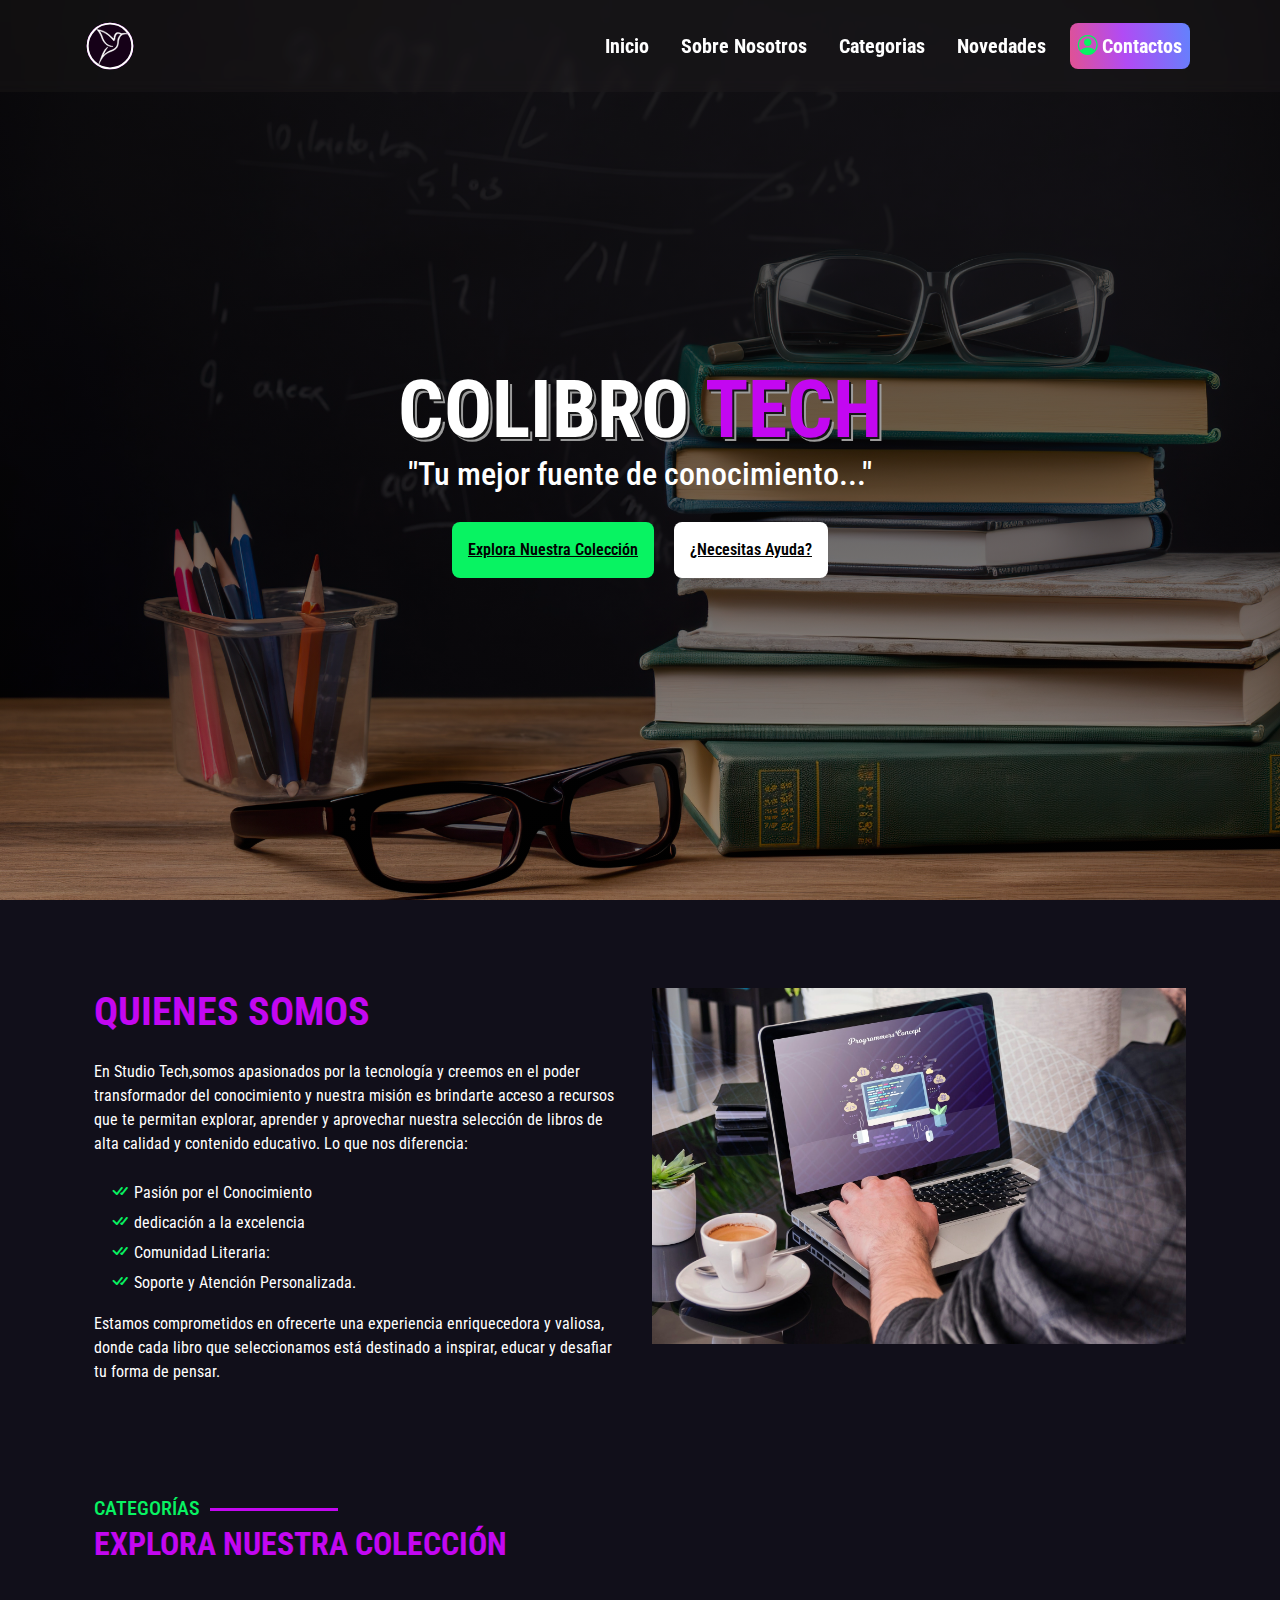
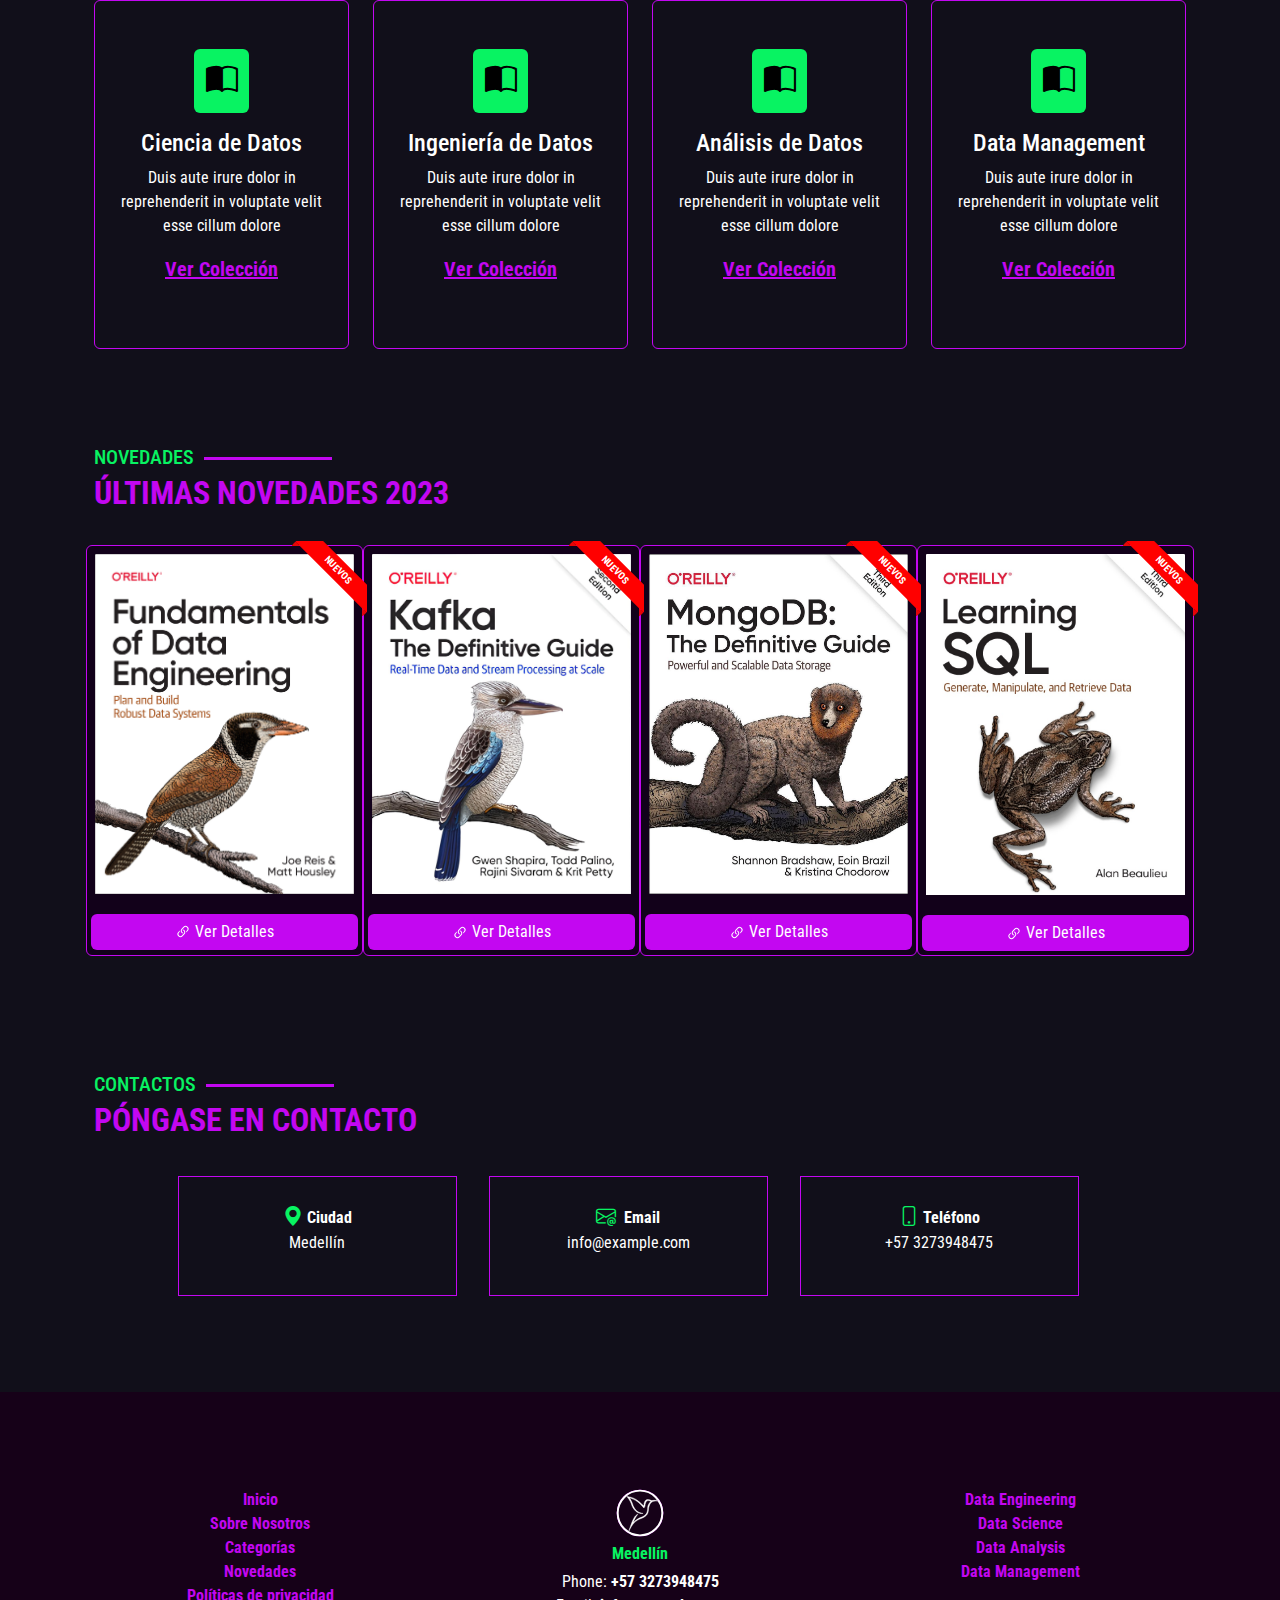
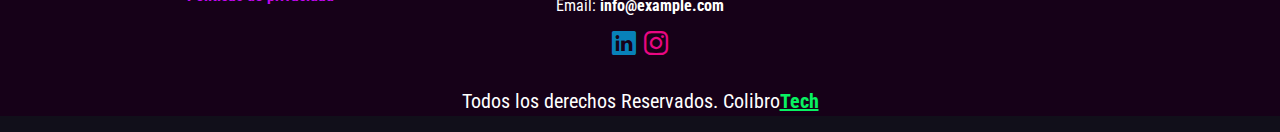
==== index.html @ 542c2529 "subiendo mi proyecto" ====
<!DOCTYPE html>
<html lang="en">
<head>
    <meta charset="UTF-8">
    <meta name="viewport" content="width=device-width, initial-scale=1.0">
    <title>Colibro Tech</title>
    <meta property="og:title" content="Colibro Tech" />
    <meta name="description" content="Venta de libros de ingenieria de datos, analisis de datos, data management,ciencia de datos">
    <meta name="keywords" content=" ingenieria de datos, analisis de datos, data management,ciencia de datos">
    <link rel="icon" href="./images/icon-web.png">
    <link rel="stylesheet" href="./css/bootstrap/bootstrap.min.css">
    <link rel="preconnect" href="https://fonts.googleapis.com">
    <link rel="preconnect" href="https://fonts.gstatic.com" crossorigin>
    <link href="https://fonts.googleapis.com/css2?family=Roboto+Condensed&display=swap" rel="stylesheet">
    <link rel="stylesheet" href="https://cdn.jsdelivr.net/npm/bootstrap-icons@1.11.1/font/bootstrap-icons.css">
    <link rel="stylesheet" href="./css/style.css">
</head>
<body>
    <header class="header">
        <nav class="navbar py-3 navbar-expand-lg fixed-top">
                <div class="container">
                    <a class="navbar-brand" href="index.html">
                        <img class="img-fluid" src="./images/logo-web.svg" alt="logo-web"/>
                    </a>
                    <button class="navbar-toggler" type="button" data-bs-toggle="collapse" data-bs-target="#navbarNav" aria-controls="navbarNav" aria-expanded="false" aria-label="Toggle navigation">
                    <span class="navbar-toggler-icon"></i></span>
                    </button>
                    <div class="collapse navbar-collapse justify-content-end" id="navbarNav">
                        <ul class="navbar-nav">
                            <li class="nav-item">
                                <a href="#home" class="nav-link fw-bold mx-2 fs-5 text-white rounded-3" onclick="closeNavbar()">Inicio</a>
                            </li>
                            <li class="nav-item">
                                <a href="#about" class="nav-link fw-bold mx-2 fs-5 text-white rounded-3" onclick="closeNavbar()">Sobre Nosotros</a>
                            </li>
                            <li class="nav-item">
                                <a href="#category" class="nav-link fw-bold mx-2 fs-5 text-white rounded-3" onclick="closeNavbar()">Categorias</a>
                            </li>
                            <li class="nav-item">
                                <a href="#news" class="nav-link fw-bold mx-2 fs-5 text-white rounded-3" onclick="closeNavbar()">Novedades</a>
                            </li>
                            <li class="nav-item">
                                <a href="#contacts" class="nav-link fw-bold activated mx-2 fs-5 text-white rounded-3" onclick="closeNavbar()"><i class="bi bi-person-circle pe-1"></i>Contactos</a>
                            </li>
                        </ul>
                    </div>
                </div>
            </nav>
    </header>
    <section id="home" class="hero text-white container-fluid d-flex align-items-center flex-column justify-content-center text-center pt-5">
            <div class="studio-tech">
                <h1 class="fw-bold text-uppercase display-1 lh-1">Colibro <span class="text-danger">Tech</span></h1>
                <h2 class="description-text pb-4 lh-1">"Tu mejor fuente de conocimiento..."</h2>
            </div>
            <div class="action-buttons">
                <a href="./collection-books.html" class="link d-inline-block text-black fw-semibold p-3 rounded-3 me-3">Explora Nuestra Colección</a>
                <a href="https://wa.me/3127393740?text=Necesito ayuda" class="link d-inline-block bg-white text-black fw-semibold p-3 rounded-3" target="_blank" rel="noopener noreferrer">¿Necesitas Ayuda?</a>
            </div>
    </section>
    <main class="container p-4">
        <section class="row pt-5 mt-3" id="about">
            <div class="col-12 col-md-12 col-lg-6">
                <div class="content-section2">
                    <h3 class="text-danger fs-1 fw-bold text-uppercase pb-3">quienes somos</h3>
                    <p class="text-white pb-1">
                        En Studio Tech,somos apasionados por la tecnología y 
                        creemos en el poder transformador del conocimiento y
                        nuestra misión es  brindarte acceso a recursos que te permitan explorar, 
                        aprender y aprovechar nuestra selección de libros de alta calidad y contenido educativo.
                        Lo que nos diferencia:
                    </p>
                    <ul class="list-group">
                         <li class="list-group-item border-0 py-0 bg-transparent text-white"><i class="bi bi-check-all pe-1 fs-5"></i>Pasión por el Conocimiento</li>
                        <li class="list-group-item border-0 py-0 bg-transparent text-white"><i class="bi bi-check-all pe-1 fs-5"></i>dedicación a la excelencia</li>
                        <li class="list-group-item border-0 py-0 bg-transparent text-white"><i class="bi bi-check-all pe-1 fs-5"></i>Comunidad Literaria:</li>
                        <li class="list-group-item border-0 py-0 bg-transparent text-white"><i class="bi bi-check-all pe-1 fs-5"></i></i>Soporte y Atención Personalizada.</li>
                    </ul>
                    <p class="text-white pt-3">
                        Estamos comprometidos en ofrecerte una experiencia enriquecedora y valiosa, 
                        donde cada libro que seleccionamos está destinado a inspirar, educar y desafiar tu forma de pensar.
                    </p>
                </div>
            </div>
            <figure class="col-12 col-md-12 col-lg-6">
                 <img class="image-about img-fluid" src="./images/image-section-about.jpg" alt="image-about">
            </figure>
        </section>
        <section class="row pt-5 mt-5" id="category">
            <div class="section-title col-12 col-md-12 col-lg-12 pb-2">
                <h2 class="text-uppercase text-success fs-5">categorías</h2>
                <p class="text-uppercase text-danger fw-bold fs-2 lh-1">explora nuestra colección</p>
            </div>
           <div class="col-12 col-md-6 col-lg-3 pt-3">
				<div class="list-group">
					<a href="./Data-Science.html" class="list-group-item border-danger text-center bg-transparent text-white py-5">
						<div class="d-flex flex-column align-items-center">
                            <div class="icon w-25 d-flex justify-content-center align-items-center rounded-2 mb-3">
                                <i class="bi bi-book-half text-black fs-2"></i>
                            </div>
							<h4>Ciencia de Datos</h4>
						</div>
						<p class="paragraph">Duis aute irure dolor in reprehenderit in voluptate velit esse cillum dolore</p>
						<p class="text-decoration-underline text-danger fw-bold fs-5">Ver Colección</p>
					</a>
                </div>
            </div>
            <div class="col-12 col-md-6 col-lg-3  pt-3">
				<div class="list-group">
					<a href="./Data-Engineering.html" class="list-group-item border-danger text-center bg-transparent text-white py-5">
						<div class="d-flex flex-column align-items-center">
                            <div class="icon w-25 d-flex justify-content-center align-items-center rounded-2 mb-3">
                                <i class="bi bi-book-half text-black fs-2"></i>
                            </div>
							<h4>Ingeniería de Datos</h4>
						</div>
						<p class="paragraph">Duis aute irure dolor in reprehenderit in voluptate velit esse cillum dolore</p>
						<p class="text-decoration-underline text-danger fw-bold fs-5">Ver Colección</p>
					</a>
                </div>
            </div>
            <div class="col-12 col-md-6 col-lg-3  pt-3">
				<div class="list-group">
					<a href="./Data-Analysis.html" class="list-group-item border-danger text-center bg-transparent text-white py-5">
						<div class="d-flex flex-column align-items-center">
                            <div class="icon w-25 d-flex justify-content-center align-items-center rounded-2 mb-3">
                                <i class="bi bi-book-half text-black fs-2"></i>
                            </div>
							<h4>Análisis de Datos</h4>
						</div>
						<p class="paragraph">Duis aute irure dolor in reprehenderit in voluptate velit esse cillum dolore</p>
						<p class="text-decoration-underline text-danger fw-bold fs-5">Ver Colección</p>
					</a>
                </div>
            </div>
            <div class="col-12 col-md-6 col-lg-3  pt-3">
				<div class="list-group">
					<a href="./Data-Management.html" class="list-group-item border-danger text-center bg-transparent text-white py-5">
						<div class="d-flex flex-column align-items-center">
                            <div class="icon w-25 d-flex justify-content-center align-items-center rounded-2 mb-3">
                                <i class="bi bi-book-half text-black fs-2"></i>
                            </div>
							<h4>Data Management</h4>
						</div>
						<p class="paragraph">Duis aute irure dolor in reprehenderit in voluptate velit esse cillum dolore</p>
						<p class="text-decoration-underline text-danger fw-bold fs-5">Ver Colección</p>
					</a>
                </div>
            </div>
        </section>
        <section class="section-news row pt-5 mt-5" id="news">
            <div class="section-title pb-3">
                <h2 class="text-success text-uppercase fs-5">novedades</h2>
                <p class="text-uppercase fw-bold fs-2 text-danger lh-1">últimas novedades 2023</p>
            </div>
            <div id="contenedorLibros" class="row m-0 p-1"></div>
        </section>
        <section class="row pt-5 mt-5" id="contacts">
            <div class="section-title col-12 col-dm-12 col-lg-12">
                <h2 class="text-success text-uppercase fs-5">contactos</h2>
                <p class="text-uppercase fw-bold fs-2 text-danger lh-1">póngase en contacto </p>
            </div>
            <div class="contact-information row mt-4 mb-4 justify-content-center text-center p-0">
                <div class="border-danger p-4 mx-lg-3 col-6 col-md-3  align-items-sm-center">
                    <span class="fw-bold text-white"><i class="bi bi-geo-alt-fill pe-1 fs-5"></i>Ciudad</span>
                    <p class="text-white">Medellín</p>
                </div>
                <div class="border-danger p-4 mx-lg-3 col-6 col-md-3 align-items-sm-center">
                    <span class="fw-bold text-white"><i class="bi bi-envelope-at pe-2 fs-5"></i>Email</span>
                    <p><a href="mailto:info@example.com" class="text-white text-decoration-none">info@example.com</a></p>
                </div>
                <div class="border-danger p-4 mx-lg-3 col-12 col-md-3  align-items-sm-center">
                    <span class="fw-bold text-white"><i class="bi bi-phone pe-1 fs-5"></i>Teléfono</span>
                    <p><a class="text-white text-decoration-none" href="">+57 3273948475</a></p>
                </div>
            </div>
        </section>
    </main>
    <footer class="pt-5 mt-5 text-center footer">
        <div class="container mt-5">
            <div class="row">
                <div class="col-6 col-md-4 col-lg-4 mb-4 mb-md-0 footer-menu">
                    <nav class="d-flex flex-column footer-menu">
                        <a class="text-danger fw-bold text-decoration-none" href="./index.html#home">Inicio</a>
                        <a class="text-danger fw-bold text-decoration-none" href="./index.html#about">Sobre Nosotros</a>
                        <a class="text-danger fw-bold text-decoration-none" href="./index.html#category">Categorías</a>
                        <a class="text-danger fw-bold text-decoration-none" href="./index.html#news">Novedades</a>
                        <a class="text-danger fw-bold text-decoration-none" href="./index.html">Políticas de privacidad</a>
                    </nav>
                </div>
                 <div class="col-12 col-md-4 col-lg-4 mb-md-0 footer-contacts">
                    <div class="logo-footer">
                        <a class="link" href="./index.html"><img class="img-fluid" src="./images/logo-web.svg" alt="logo-web-footer"></a>
                    </div>
                    <p class="text-success my-1 fw-bold">Medellín</p>
                    <nav class="d-flex flex-column">
                        <a class="text-white text-decoration-none" href="tel:+573273948475">Phone: <span class="fw-bold">+57 3273948475</span></a>
                        <a class="text-white text-decoration-none" href="mailto:info@example.com">Email: <span class="fw-bold">info@example.com</span></a>
                        <div class="pt-2">
                            <a class="text-white text-decoration-none" href="#"><i class="bi bi-linkedin me-1 fs-4"></i></a>
                            <a class="text-white text-decoration-none" href="#"><i class="bi bi-instagram fs-4"></i></a>
                        </div>
                    </nav>
                </div>
                <div class=" col-6 col-md-4 col-lg-4 mb-4 mb-md-0 footer-categorys">
                    <nav class="d-flex flex-column footer-services">
                        <a class="text-danger fw-bold text-decoration-none" href="./Data-Engineering.html">Data Engineering</a>
                        <a class="text-danger fw-bold text-decoration-none" href="./Data-Science.html">Data Science</a>
                        <a class="text-danger fw-bold text-decoration-none" href="./Data-Analysis.html">Data Analysis</a>
                        <a class="text-danger fw-bold text-decoration-none" href="./Data-Management.html">Data Management</a>
                    </nav>
                </div>
            </div>
            <p class="col-12 mt-4 text-center fs-5 text-white">Todos los derechos Reservados. Colibro<a href="./index.html" class="fw-bold text-success">Tech</a></p>
        </div>
    </footer>
</body>
<script src="./js/bootstrap/bootstrap.bundle.min.js"></script>
<script src="./js/mostrar-datosJSON.js" type="module"></script>
<!-- <script src="./js/main.js"></script> -->
<!-- <script src="./js/filterSelection.js"></script> -->
</html>
---- css/style.css ----
:root {
    --color-primary: #110f1a;
    --color-primary2: #c307f1;
    --color-primary3: #08f362;
}
body{
    background-color: var(--color-primary);
    font-family: 'Roboto Condensed', sans-serif;
}
.navbar {
    background: rgba(43, 42, 42, 0.2);
    backdrop-filter: blur(5px);
    -webkit-backdrop-filter: blur(5px);
}
.navbar-brand .img-fluid,
.logo-footer .img-fluid{
    width: 3.5rem;
}
.navbar-toggler {
    background-color: var(--color-primary3);
}
.nav-item .nav-link:hover,
.nav-item .activated {
    background: linear-gradient(81.02deg,
            rgb(250, 85, 96) -23.47%,
            rgb(177, 75, 244) 45.52%,
            rgb(77, 145, 255) 114.8%);
}
.bi-check-all,
.nav-link .bi-person-circle,
.bi-geo-alt-fill,
.bi-envelope-at,
.bi-phone,
.text-success {
    color: var(--color-primary3) !important;
}
.hero {
    height: 100vh;
    background: linear-gradient(rgba(12, 11, 12, 0.8), 
    rgba(0, 0, 0, 0.4)), 
    url("../images/background-section-hero.jpg")
    fixed center 0 / cover no-repeat;
}
.studio-tech .fw-bold { 
    text-shadow: 2px 2px 0 #161616, 4px 4px 0 #9c9c9c;
}
.action-buttons .link {
    background-color: var(--color-primary3);
    transition: all .3s;
}
.action-buttons .link:hover {
    opacity: .8;
}
.text-danger {
    color: var(--color-primary2) !important; 
}
.section-title .text-success::after{
    content: "";
    width: 8rem;
    height: .2rem;
    display: inline-block;
    background: var(--color-primary2);
    margin: .25rem .63rem;
}
.border-danger {
    border: 1px solid var(--color-primary2) !important;
    transition: all .3s ease-in-out;
}
#category .list-group-item:hover {
    transform: translateY(-1rem);
    box-shadow: rgba(210, 210, 223, 0.2) 0px 7px 29px 0px;
}
.align-items-center .icon {
    height: 4rem;
    background: var(--color-primary3);
}
.box {
    position: relative;
}
.ribbon {
    position: absolute;
    right: -5px;
    top: -5px;
    z-index: 1;
    overflow: hidden;
    width: 75px;
    height: 75px;
    text-align: right;
}
.ribbon span {
    font-size: 10px;
    text-transform: uppercase;
    line-height: 20px;
    transform: rotate(45deg);
    -webkit-transform: rotate(45deg);
    width: 100px;
    display: block;
    background: red;
    position: absolute;
    top: 19px;
    right: -21px;
}
.ribbon span::before {
    content: "";
    position: absolute;
    left: 0px;
    top: 100%;
    z-index: -1;
    border-left: 3px solid #e40606;
    border-right: 3px solid transparent;
    border-bottom: 3px solid transparent;
    border-top: 3px solid #e40606;
}
.ribbon span::after {
    content: "";
    position: absolute;
    right: 0px;
    top: 100%;
    z-index: -1;
    border-left: 3px solid transparent;
    border-right: 3px solid #e40606;
    border-bottom: 3px solid transparent;
    border-top: 3px solid #e40606;
}
.contact-information .border-danger:hover{
    background: var(--color-primary2);
    cursor: pointer;
    border-radius: .5rem;
}
.footer{
    background-color: #160118;
}
.footer .text-danger:hover{
    background-color: var(--color-primary3);
    border-radius: 1rem;
    color: #fff !important;
}
.bi-linkedin {
    color: #0881b9;
}
.bi-instagram {
    color: #e90783;
}
.contentBooks{
    margin-top: 10rem;
}
#contenedorLibros .card{
    background-color: #12011a;
    border: 1px solid var(--color-primary2);
}
.card-body .btn-card{
    outline: none;
    background-color: var(--color-primary3);
    box-shadow: rgb(239, 240, 241) 0px 2px 80px -10px;
    transition: .5s, color .10s;
}
.card-body .bg-btn,
.card-body .bg-color-btn{
    background-color: var(--color-primary2);
}
.card-body .btn-card:hover{
    transform: scale3d(1.1, 1.1, 0.3);
}
@media (max-width: 767px) {
    .action-buttons .link {
        width: 18rem;
        margin: .5rem 0;
    }
    #about,
    #category,
    #news,
    #contacts{
        padding-top: 0rem !important;
    }
    .image-about {
        margin-top: 1.5rem;
    }
    #category .col-12 {
        margin-top: 1rem;
    }
    .contact-information{
        margin: 0;
    }
    .contact-information .border-danger{
        border: 4px solid #000 !important;
        background-color: var(--color-primary2);
    }
    .footer-menu{
        order: 2;
    }
    .footer-contacts{
        order: 1;
        padding-bottom: 1.5rem;
    }
    .footer-categorys{
        order: 3;
    }
    .contentBooks {
        margin-top: 7.5rem;
    }
    #contenedorLibros .card{
        margin-bottom: 2rem;
    }
    .card-body .btn {
        margin-bottom: .8rem;
        width: 100%;
    }
}
@media (min-width: 768px) and (max-width:992px) {
    .image-about {
        margin-top: 1.6rem;
    }
    #category .col-12 {
        margin-top: 1rem;
    }
    .card-body .btn {
        margin-bottom: .8rem;
        width: 100%;
    }
}
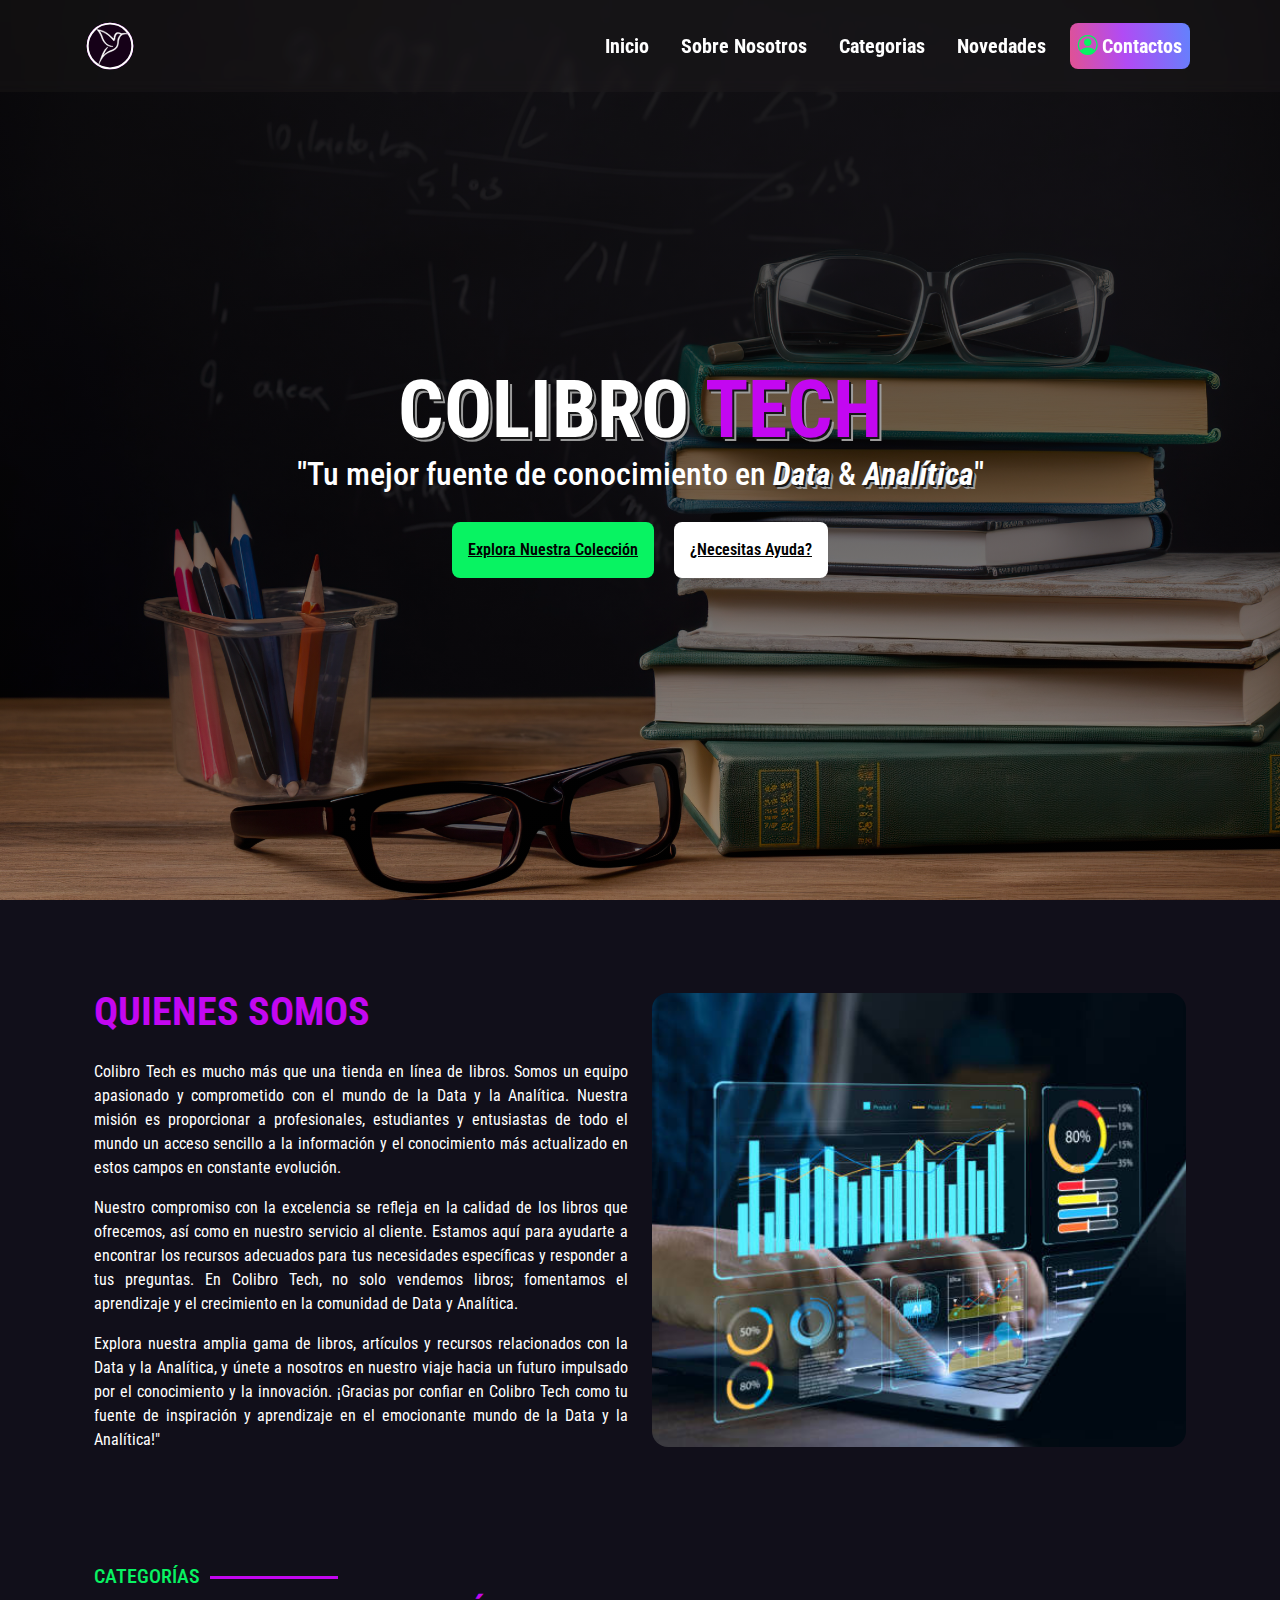
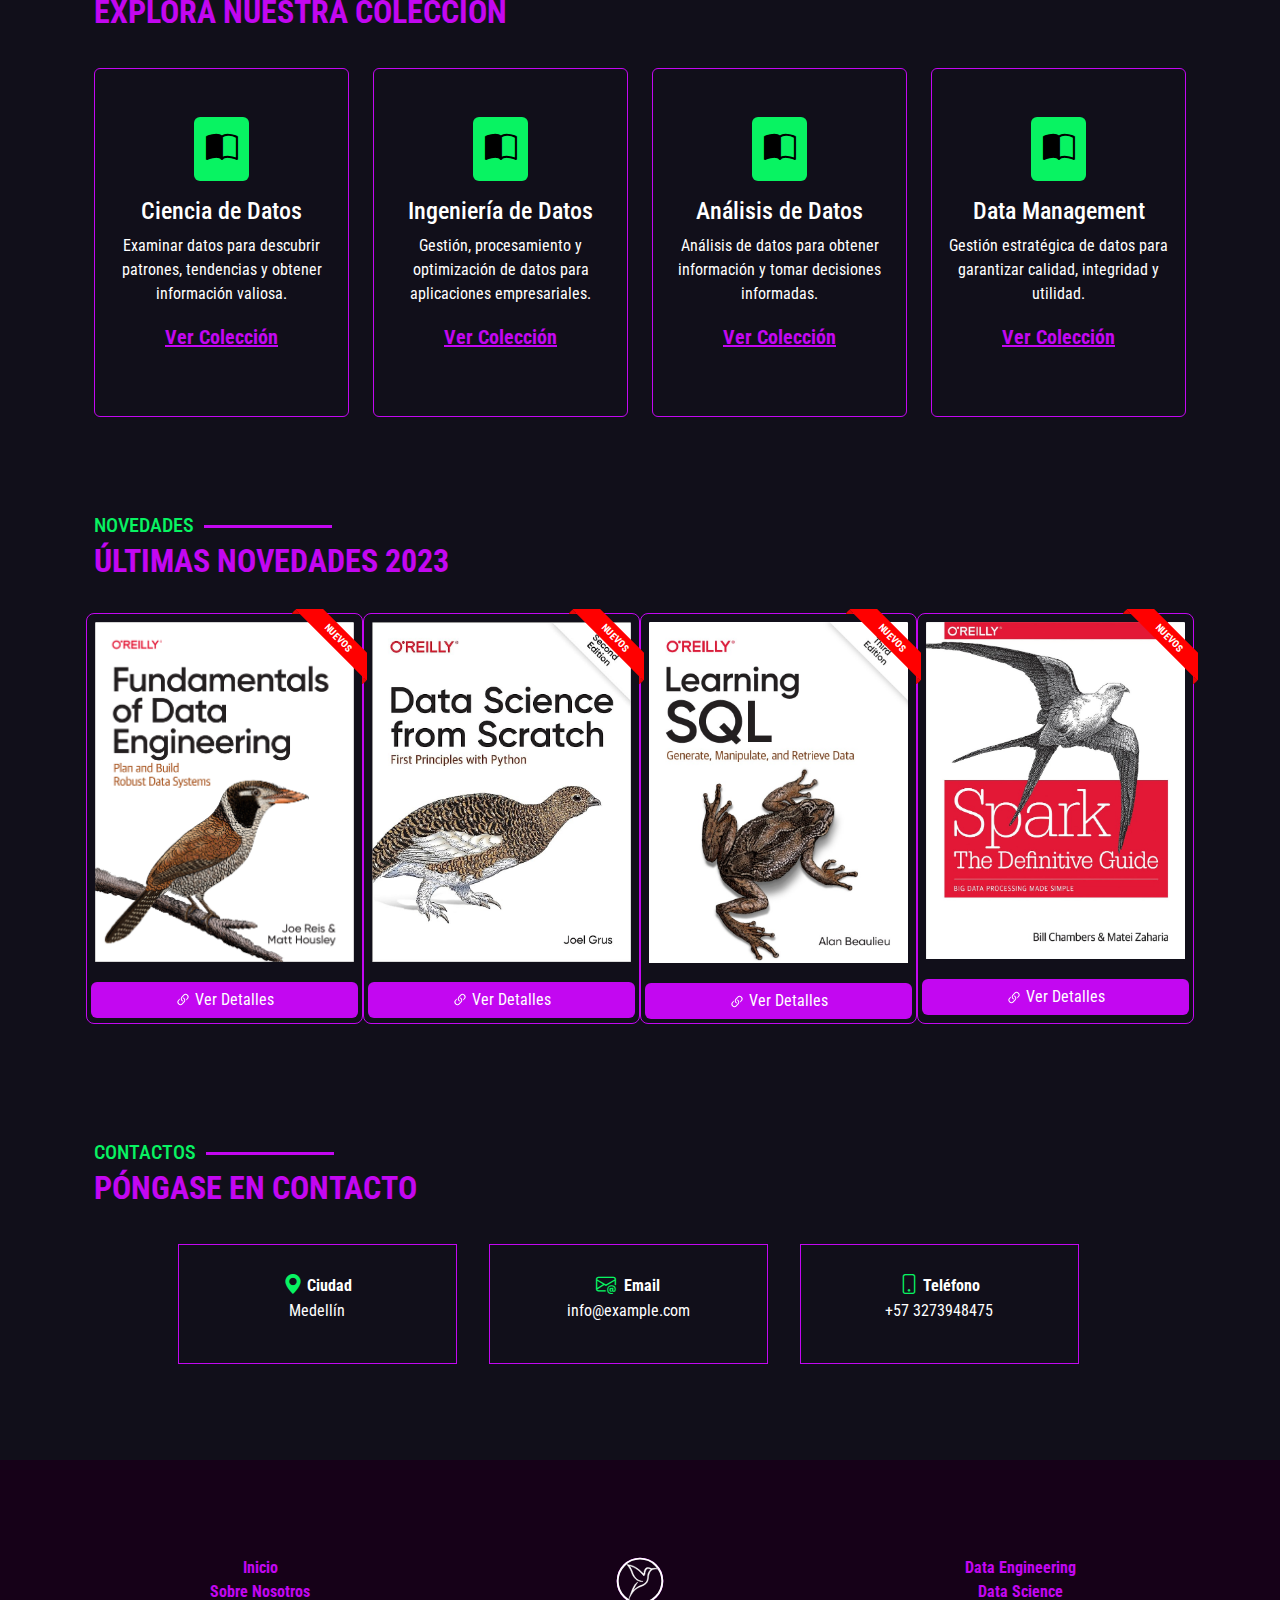
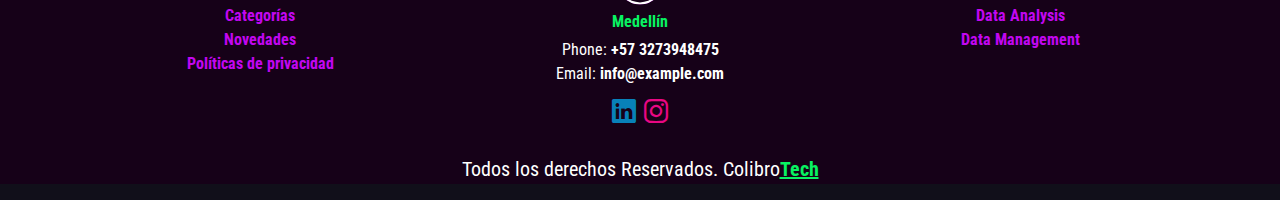
==== commit e3740769: "modificando el contenido del proyecto" ====
--- a/index.html
+++ b/index.html
@@ -28,61 +28,53 @@
                     <div class="collapse navbar-collapse justify-content-end" id="navbarNav">
                         <ul class="navbar-nav">
                             <li class="nav-item">
-                                <a href="#home" class="nav-link fw-bold mx-2 fs-5 text-white rounded-3" onclick="closeNavbar()">Inicio</a>
-                            </li>
-                            <li class="nav-item">
-                                <a href="#about" class="nav-link fw-bold mx-2 fs-5 text-white rounded-3" onclick="closeNavbar()">Sobre Nosotros</a>
-                            </li>
-                            <li class="nav-item">
-                                <a href="#category" class="nav-link fw-bold mx-2 fs-5 text-white rounded-3" onclick="closeNavbar()">Categorias</a>
-                            </li>
-                            <li class="nav-item">
-                                <a href="#news" class="nav-link fw-bold mx-2 fs-5 text-white rounded-3" onclick="closeNavbar()">Novedades</a>
-                            </li>
-                            <li class="nav-item">
-                                <a href="#contacts" class="nav-link fw-bold activated mx-2 fs-5 text-white rounded-3" onclick="closeNavbar()"><i class="bi bi-person-circle pe-1"></i>Contactos</a>
+                                <a href="#home" class="nav-link fw-bold mx-2 fs-5 text-white rounded-3">Inicio</a>
+                            </li>
+                            <li class="nav-item">
+                                <a href="#about" class="nav-link fw-bold mx-2 fs-5 text-white rounded-3">Sobre Nosotros</a>
+                            </li>
+                            <li class="nav-item">
+                                <a href="#category" class="nav-link fw-bold mx-2 fs-5 text-white rounded-3">Categorias</a>
+                            </li>
+                            <li class="nav-item">
+                                <a href="#news" class="nav-link fw-bold mx-2 fs-5 text-white rounded-3">Novedades</a>
+                            </li>
+                            <li class="nav-item">
+                                <a href="#contacts" class="nav-link fw-bold activated mx-2 fs-5 text-white rounded-3"><i class="bi bi-person-circle pe-1"></i>Contactos</a>
                             </li>
                         </ul>
                     </div>
                 </div>
-            </nav>
+        </nav>
     </header>
     <section id="home" class="hero text-white container-fluid d-flex align-items-center flex-column justify-content-center text-center pt-5">
             <div class="studio-tech">
                 <h1 class="fw-bold text-uppercase display-1 lh-1">Colibro <span class="text-danger">Tech</span></h1>
-                <h2 class="description-text pb-4 lh-1">"Tu mejor fuente de conocimiento..."</h2>
+                <h2 class="description-text pb-4 lh-1">"Tu mejor fuente de conocimiento en  <i class="fw-bold">Data</i> & <i class="fw-bold">Analítica</i>"</h2>
             </div>
             <div class="action-buttons">
-                <a href="./collection-books.html" class="link d-inline-block text-black fw-semibold p-3 rounded-3 me-3">Explora Nuestra Colección</a>
+                <a href="./collection-books.html" class="link d-inline-block text-black fw-semibold p-3 rounded-3 me-md-3 me-lg-3">Explora Nuestra Colección</a>
                 <a href="https://wa.me/3127393740?text=Necesito ayuda" class="link d-inline-block bg-white text-black fw-semibold p-3 rounded-3" target="_blank" rel="noopener noreferrer">¿Necesitas Ayuda?</a>
             </div>
     </section>
     <main class="container p-4">
-        <section class="row pt-5 mt-3" id="about">
+        <section class="row pt-5 mt-3 align-items-center" id="about">
             <div class="col-12 col-md-12 col-lg-6">
                 <div class="content-section2">
                     <h3 class="text-danger fs-1 fw-bold text-uppercase pb-3">quienes somos</h3>
-                    <p class="text-white pb-1">
-                        En Studio Tech,somos apasionados por la tecnología y 
-                        creemos en el poder transformador del conocimiento y
-                        nuestra misión es  brindarte acceso a recursos que te permitan explorar, 
-                        aprender y aprovechar nuestra selección de libros de alta calidad y contenido educativo.
-                        Lo que nos diferencia:
+                    <p class="text-white paragraph-about">
+                        Colibro Tech es mucho más que una tienda en línea de libros. Somos un equipo apasionado y comprometido con el mundo de la Data y la Analítica. Nuestra misión es proporcionar a profesionales, estudiantes y entusiastas de todo el mundo un acceso sencillo a la información y el conocimiento más actualizado en estos campos en constante evolución.
                     </p>
-                    <ul class="list-group">
-                         <li class="list-group-item border-0 py-0 bg-transparent text-white"><i class="bi bi-check-all pe-1 fs-5"></i>Pasión por el Conocimiento</li>
-                        <li class="list-group-item border-0 py-0 bg-transparent text-white"><i class="bi bi-check-all pe-1 fs-5"></i>dedicación a la excelencia</li>
-                        <li class="list-group-item border-0 py-0 bg-transparent text-white"><i class="bi bi-check-all pe-1 fs-5"></i>Comunidad Literaria:</li>
-                        <li class="list-group-item border-0 py-0 bg-transparent text-white"><i class="bi bi-check-all pe-1 fs-5"></i></i>Soporte y Atención Personalizada.</li>
-                    </ul>
-                    <p class="text-white pt-3">
-                        Estamos comprometidos en ofrecerte una experiencia enriquecedora y valiosa, 
-                        donde cada libro que seleccionamos está destinado a inspirar, educar y desafiar tu forma de pensar.
+                    <p class="text-white paragraph-about">
+                        Nuestro compromiso con la excelencia se refleja en la calidad de los libros que ofrecemos, así como en nuestro servicio al cliente. Estamos aquí para ayudarte a encontrar los recursos adecuados para tus necesidades específicas y responder a tus preguntas. En Colibro Tech, no solo vendemos libros; fomentamos el aprendizaje y el crecimiento en la comunidad de Data y Analítica.
                     </p>
+                    <p class="text-white paragraph-about">
+                        Explora nuestra amplia gama de libros, artículos y recursos relacionados con la Data y la Analítica, y únete a nosotros en nuestro viaje hacia un futuro impulsado por el conocimiento y la innovación. ¡Gracias por confiar en Colibro Tech como tu fuente de inspiración y aprendizaje en el emocionante mundo de la Data y la Analítica!"
+                    </p>
                 </div>
             </div>
             <figure class="col-12 col-md-12 col-lg-6">
-                 <img class="image-about img-fluid" src="./images/image-section-about.jpg" alt="image-about">
+                 <img class="image-about img-fluid rounded-4" src="./images/imagen-section-about.jpeg" alt="image-about">
             </figure>
         </section>
         <section class="row pt-5 mt-5" id="category">
@@ -99,7 +91,7 @@
                             </div>
 							<h4>Ciencia de Datos</h4>
 						</div>
-						<p class="paragraph">Duis aute irure dolor in reprehenderit in voluptate velit esse cillum dolore</p>
+						<p class="paragraph">Examinar datos para descubrir patrones, tendencias y obtener información valiosa.</p>
 						<p class="text-decoration-underline text-danger fw-bold fs-5">Ver Colección</p>
 					</a>
                 </div>
@@ -113,7 +105,7 @@
                             </div>
 							<h4>Ingeniería de Datos</h4>
 						</div>
-						<p class="paragraph">Duis aute irure dolor in reprehenderit in voluptate velit esse cillum dolore</p>
+						<p class="paragraph">Gestión, procesamiento y optimización de datos para aplicaciones empresariales.</p>
 						<p class="text-decoration-underline text-danger fw-bold fs-5">Ver Colección</p>
 					</a>
                 </div>
@@ -127,7 +119,7 @@
                             </div>
 							<h4>Análisis de Datos</h4>
 						</div>
-						<p class="paragraph">Duis aute irure dolor in reprehenderit in voluptate velit esse cillum dolore</p>
+						<p class="paragraph">Análisis de datos para obtener información y tomar decisiones informadas.</p>
 						<p class="text-decoration-underline text-danger fw-bold fs-5">Ver Colección</p>
 					</a>
                 </div>
@@ -141,7 +133,7 @@
                             </div>
 							<h4>Data Management</h4>
 						</div>
-						<p class="paragraph">Duis aute irure dolor in reprehenderit in voluptate velit esse cillum dolore</p>
+						<p class="paragraph">Gestión estratégica de datos para garantizar calidad, integridad y utilidad.</p>
 						<p class="text-decoration-underline text-danger fw-bold fs-5">Ver Colección</p>
 					</a>
                 </div>
@@ -216,6 +208,5 @@
 </body>
 <script src="./js/bootstrap/bootstrap.bundle.min.js"></script>
 <script src="./js/mostrar-datosJSON.js" type="module"></script>
-<!-- <script src="./js/main.js"></script> -->
-<!-- <script src="./js/filterSelection.js"></script> -->
+<script src="./js/modulos/close-navbar.js"></script>
 </html>
--- a/css/style.css
+++ b/css/style.css
@@ -62,6 +62,14 @@
     background: var(--color-primary2);
     margin: .25rem .63rem;
 }
+.paragraph-about,
+.paragraph-description-book{
+    text-align: justify;
+}
+ .image-about{
+    aspect-ratio: 1/.85;
+    object-fit: cover;
+} 
 .border-danger {
     border: 1px solid var(--color-primary2) !important;
     transition: all .3s ease-in-out;
@@ -144,9 +152,8 @@
 .contentBooks{
     margin-top: 10rem;
 }
-#contenedorLibros .card{
-    background-color: #12011a;
-    border: 1px solid var(--color-primary2);
+#contenedorLibros .card{ 
+   border: 1px solid var(--color-primary2);
 }
 .card-body .btn-card{
     outline: none;
@@ -162,6 +169,9 @@
     transform: scale3d(1.1, 1.1, 0.3);
 }
 @media (max-width: 767px) {
+    .nav-item .nav-link{
+        padding-left:  .5rem;
+    }
     .action-buttons .link {
         width: 18rem;
         margin: .5rem 0;
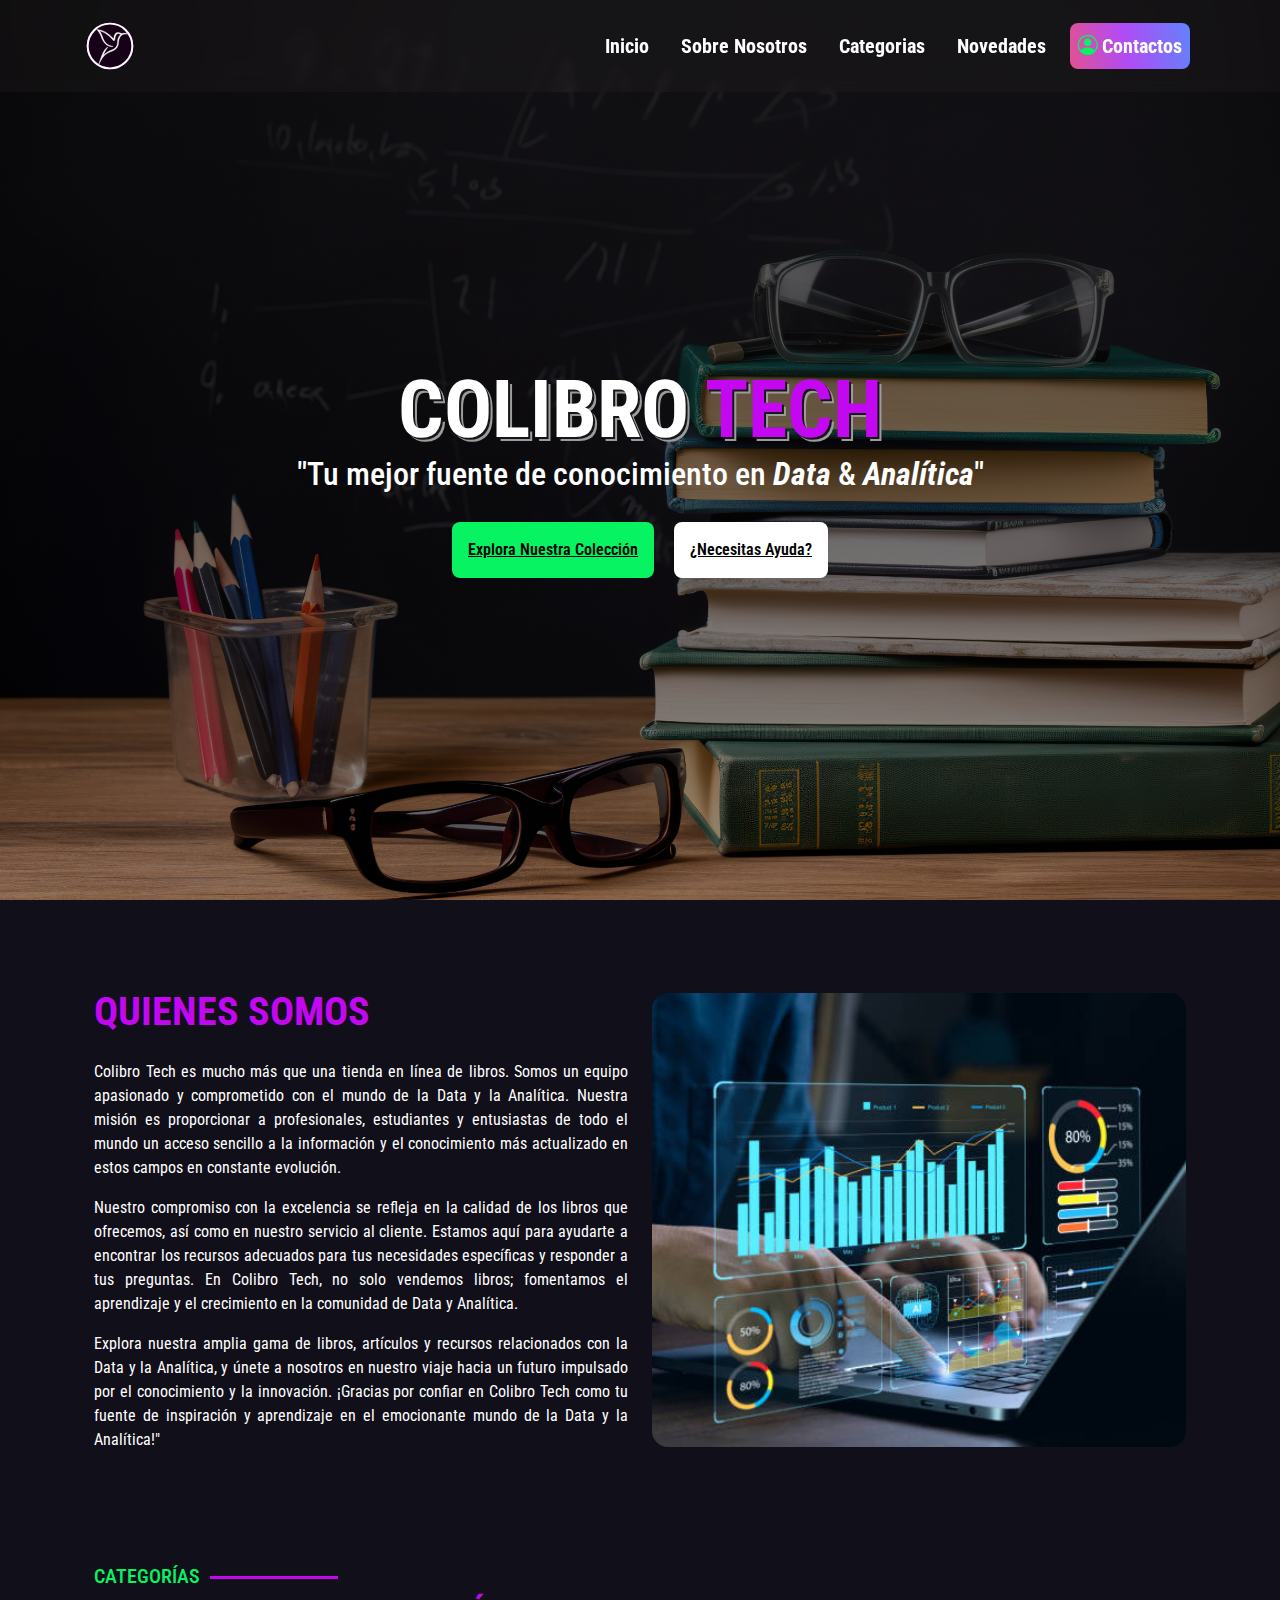
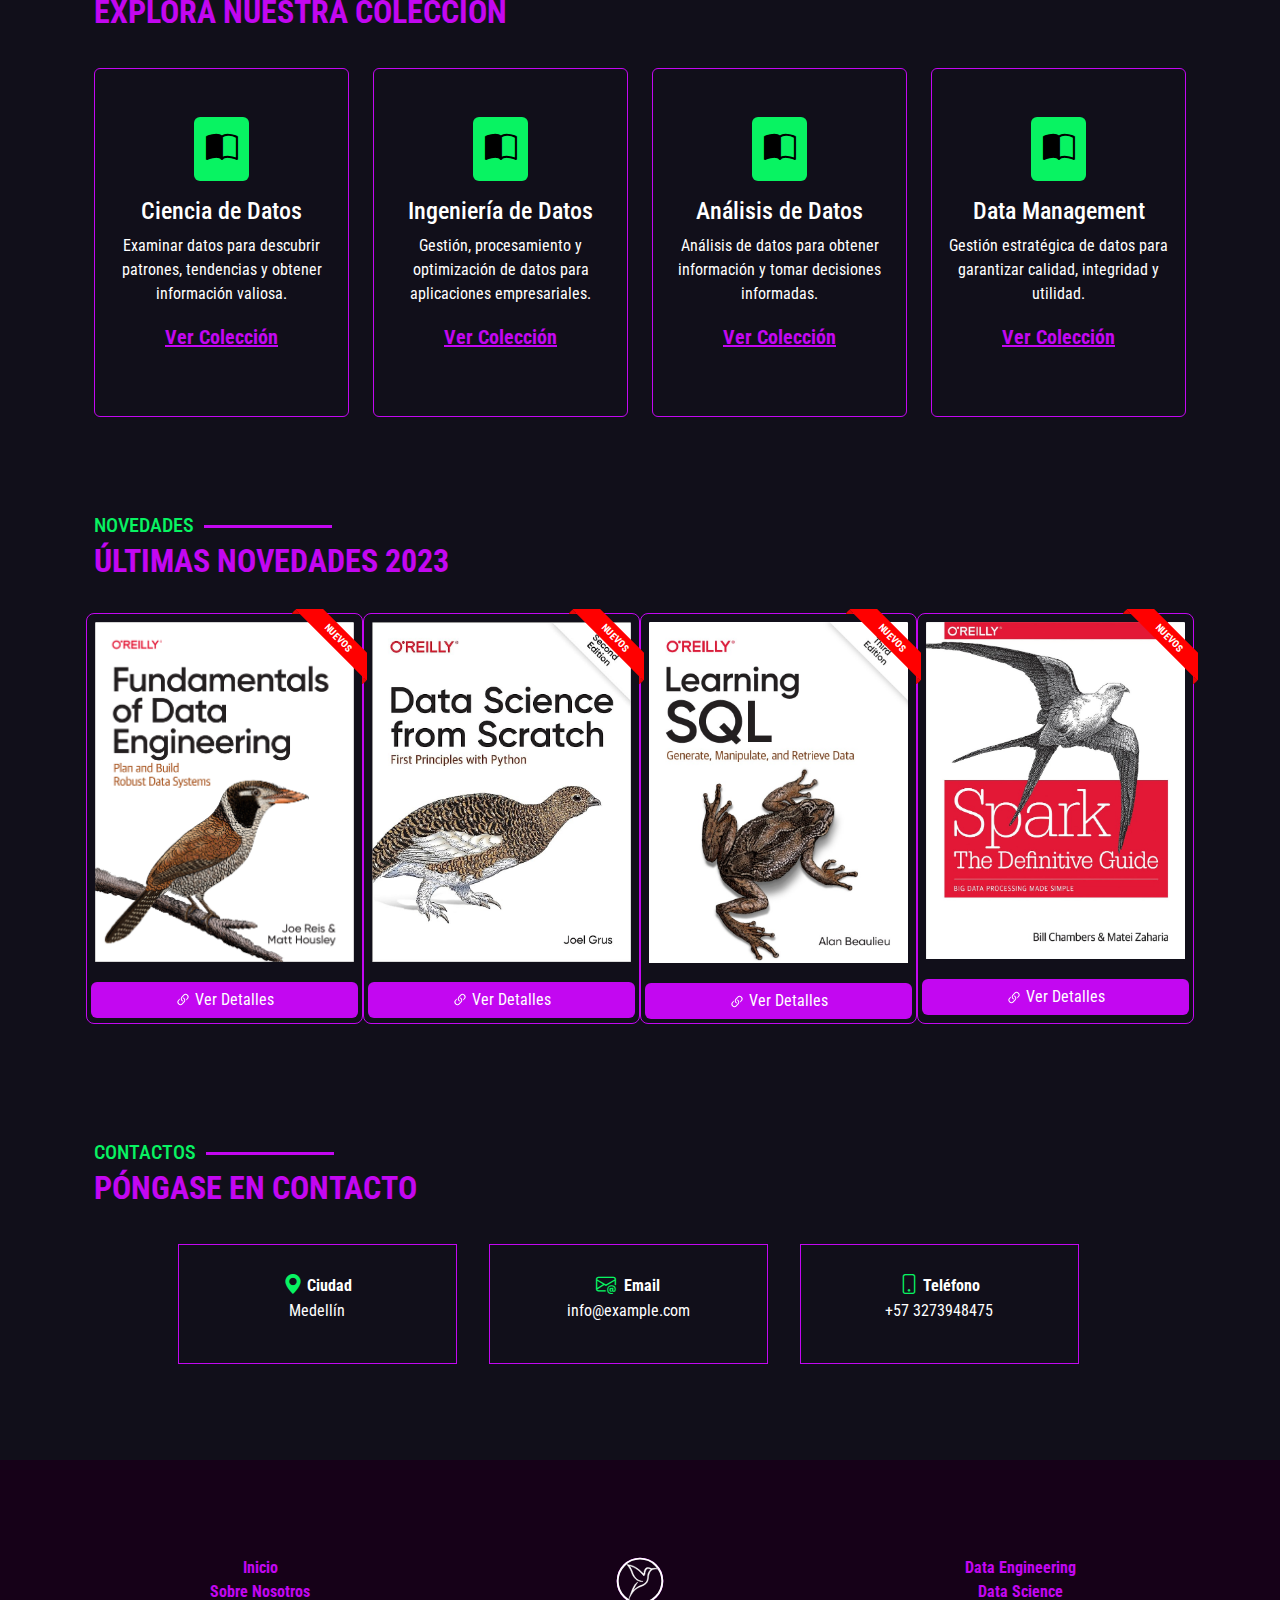
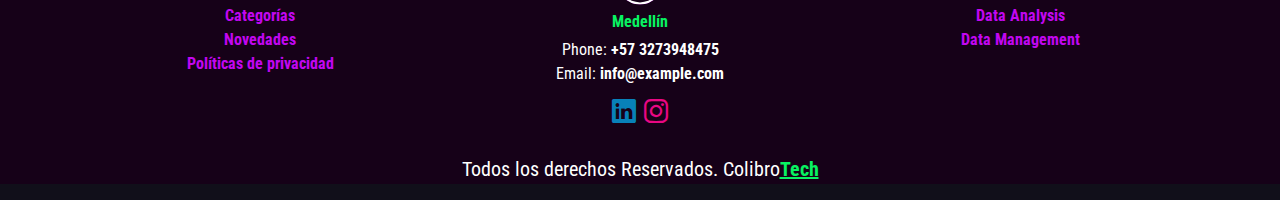
==== commit a58fce63: "agregando rutas a los diferentes archivos html" ====
--- a/index.html
+++ b/index.html
@@ -49,7 +49,7 @@
     </header>
     <section id="home" class="hero text-white container-fluid d-flex align-items-center flex-column justify-content-center text-center pt-5">
             <div class="studio-tech">
-                <h1 class="fw-bold text-uppercase display-1 lh-1">Colibro <span class="text-danger">Tech</span></h1>
+                <h1 class="fw-bold bold text-uppercase display-1 lh-1">Colibro <span class="text-danger">Tech</span></h1>
                 <h2 class="description-text pb-4 lh-1">"Tu mejor fuente de conocimiento en  <i class="fw-bold">Data</i> & <i class="fw-bold">Analítica</i>"</h2>
             </div>
             <div class="action-buttons">
@@ -158,7 +158,7 @@
                 </div>
                 <div class="border-danger p-4 mx-lg-3 col-6 col-md-3 align-items-sm-center">
                     <span class="fw-bold text-white"><i class="bi bi-envelope-at pe-2 fs-5"></i>Email</span>
-                    <p><a href="mailto:info@example.com" class="text-white text-decoration-none">info@example.com</a></p>
+                    <p><a href="mailto:info@example.com" class="text-white text-decoration-none contact-email">info@example.com</a></p>
                 </div>
                 <div class="border-danger p-4 mx-lg-3 col-12 col-md-3  align-items-sm-center">
                     <span class="fw-bold text-white"><i class="bi bi-phone pe-1 fs-5"></i>Teléfono</span>
--- a/css/style.css
+++ b/css/style.css
@@ -41,7 +41,7 @@
     url("../images/background-section-hero.jpg")
     fixed center 0 / cover no-repeat;
 }
-.studio-tech .fw-bold { 
+.studio-tech .bold { 
     text-shadow: 2px 2px 0 #161616, 4px 4px 0 #9c9c9c;
 }
 .action-buttons .link {
@@ -188,6 +188,9 @@
     #category .col-12 {
         margin-top: 1rem;
     }
+    .contact-email{
+        font-size: .82rem;
+    }
     .contact-information{
         margin: 0;
     }
